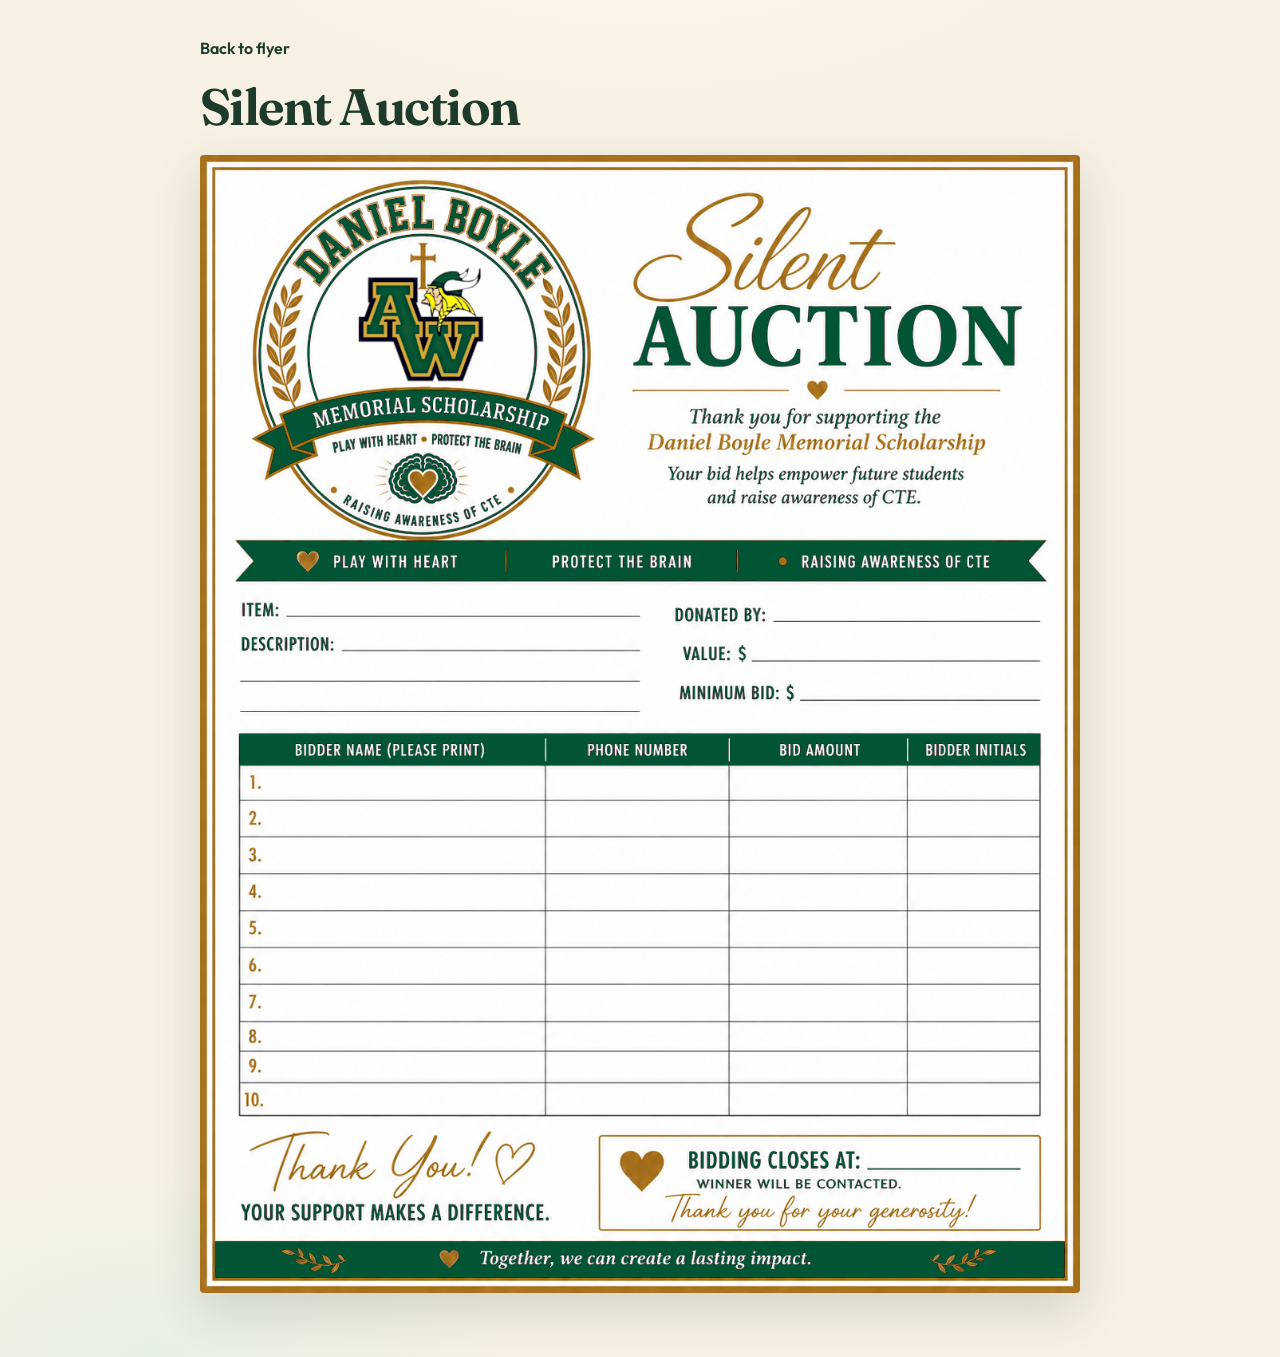
==== silent-auction.html @ fd0ed65c "Creating Flyer and Website" ====
<!DOCTYPE html>
<html lang="en">
  <head>
    <meta charset="UTF-8" />
    <meta name="viewport" content="width=device-width, initial-scale=1" />
    <title>Silent Auction — Daniel Boyle Memorial Scholarship FUNdraiser</title>
    <link rel="preconnect" href="https://fonts.googleapis.com" />
    <link rel="preconnect" href="https://fonts.gstatic.com" crossorigin />
    <link
      href="https://fonts.googleapis.com/css2?family=Fraunces:opsz,wght@9..144,640&family=Outfit:wght@400;600&display=swap"
      rel="stylesheet"
    />
    <link rel="stylesheet" href="styles.css" />
  </head>
  <body>
    <main class="inner">
      <a class="back" href="index.html">Back to flyer</a>
      <h1>Silent Auction</h1>
      <img src="assets/GreenVersion.png" alt="Daniel Boyle Memorial Scholarship silent auction bid sheet" />
    </main>
  </body>
</html>
---- styles.css ----
:root {
  --ink: #1d3a2a;
  --paper: #f7f1e4;
  --muted: #6b6258;
  --accent: #c4a35a;
}

* {
  box-sizing: border-box;
}

body {
  margin: 0;
  color: var(--ink);
  background:
    radial-gradient(900px 420px at 50% -8%, #fff8ea, transparent 58%),
    radial-gradient(700px 380px at 12% 100%, #e7f0e4, transparent 50%),
    var(--paper);
  font-family: Outfit, system-ui, sans-serif;
  line-height: 1.55;
}

.hero {
  width: min(880px, calc(100% - 32px));
  margin-inline: auto;
  padding: 28px 0 48px;
}

.kicker {
  display: none;
}

h1,
.sr-only {
  position: absolute;
  width: 1px;
  height: 1px;
  padding: 0;
  margin: -1px;
  overflow: hidden;
  clip: rect(0, 0, 0, 0);
  white-space: nowrap;
  border: 0;
}

.flyer {
  position: relative;
  width: 100%;
  max-width: 880px;
  margin: 0 auto;
}

.hero-image {
  display: block;
  width: 100%;
  max-width: none;
  margin: 0;
  height: auto;
  border-radius: 4px;
  box-shadow: 0 18px 48px rgba(29, 58, 42, 0.16);
}

.hotspots {
  position: absolute;
  inset: 0;
  margin: 0;
}

.hotspot {
  position: absolute;
  display: block;
  overflow: hidden;
  white-space: nowrap;
  text-indent: 200%;
  border-radius: 10px;
  background: transparent;
  color: transparent;
  cursor: pointer;
}

.hotspot-food {
  left: 14.2%;
  top: 57.2%;
  width: 16%;
  height: 6.2%;
}

.hotspot-drinks {
  left: 33%;
  top: 57.2%;
  width: 16%;
  height: 6.2%;
}

.hotspot-trivia {
  left: 51.2%;
  top: 57.2%;
  width: 16%;
  height: 6.2%;
}

.hotspot-auction {
  left: 70%;
  top: 57.2%;
  width: 16%;
  height: 6.2%;
}

.hotspot:focus-visible {
  outline: 3px solid var(--accent);
  outline-offset: 2px;
}

.inner {
  width: min(880px, calc(100% - 32px));
  margin: 0 auto;
  padding: 36px 0 64px;
}

.inner a.back {
  color: var(--ink);
  font-weight: 600;
  text-decoration: none;
}

.inner a.back:hover,
.inner a.back:focus-visible {
  color: #154734;
  text-decoration: underline;
}

.inner h1 {
  position: static;
  width: auto;
  height: auto;
  margin: 18px 0 20px;
  overflow: visible;
  clip: auto;
  white-space: normal;
  font-family: Fraunces, Georgia, serif;
  font-size: clamp(2rem, 5vw, 3.2rem);
  font-weight: 640;
  letter-spacing: -0.03em;
  line-height: 1.1;
}

.inner img {
  display: block;
  width: 100%;
  height: auto;
  border-radius: 4px;
  box-shadow: 0 18px 48px rgba(29, 58, 42, 0.16);
}

@media (max-width: 560px) {
  .hero {
    padding-top: 48px;
  }
}
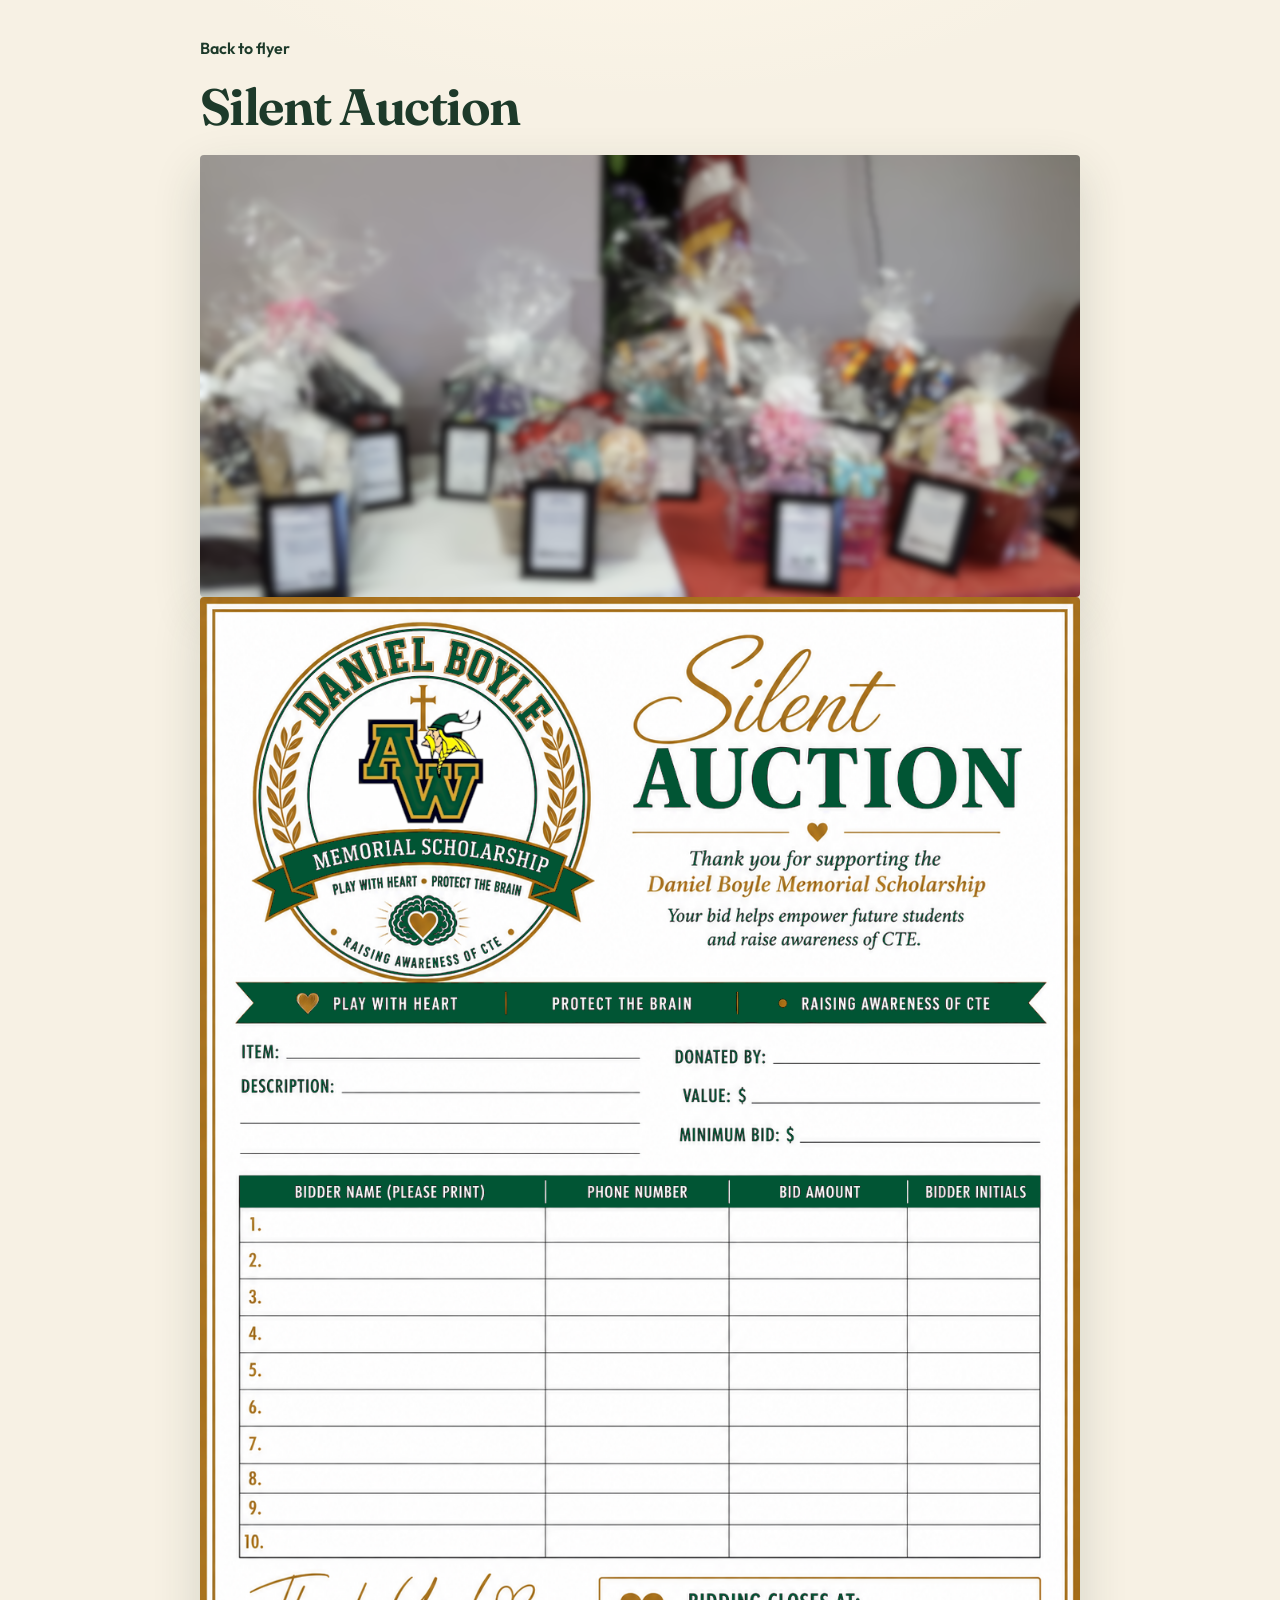
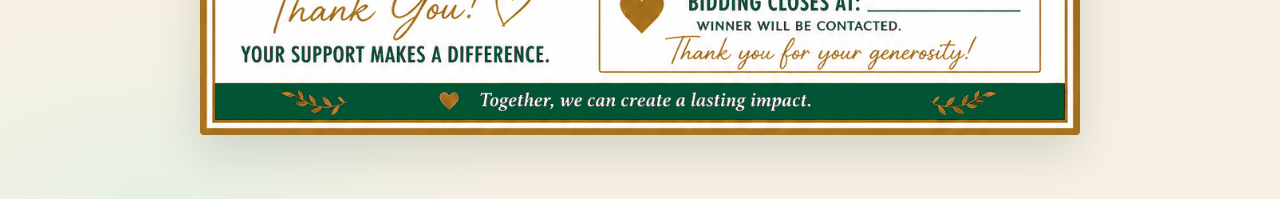
==== commit 1425c863: "Updating images and adding a link to the location on google maps." ====
--- a/silent-auction.html
+++ b/silent-auction.html
@@ -16,6 +16,7 @@
     <main class="inner">
       <a class="back" href="index.html">Back to flyer</a>
       <h1>Silent Auction</h1>
+      <img src="assets/silentAuction.png" alt="" />
       <img src="assets/GreenVersion.png" alt="Daniel Boyle Memorial Scholarship silent auction bid sheet" />
     </main>
   </body>
--- a/styles.css
+++ b/styles.css
@@ -76,6 +76,14 @@
   background: transparent;
   color: transparent;
   cursor: pointer;
+}
+
+.hotspot-place {
+  left: 24%;
+  top: 39.5%;
+  width: 52%;
+  height: 6.2%;
+  border-radius: 6px;
 }
 
 .hotspot-food {
